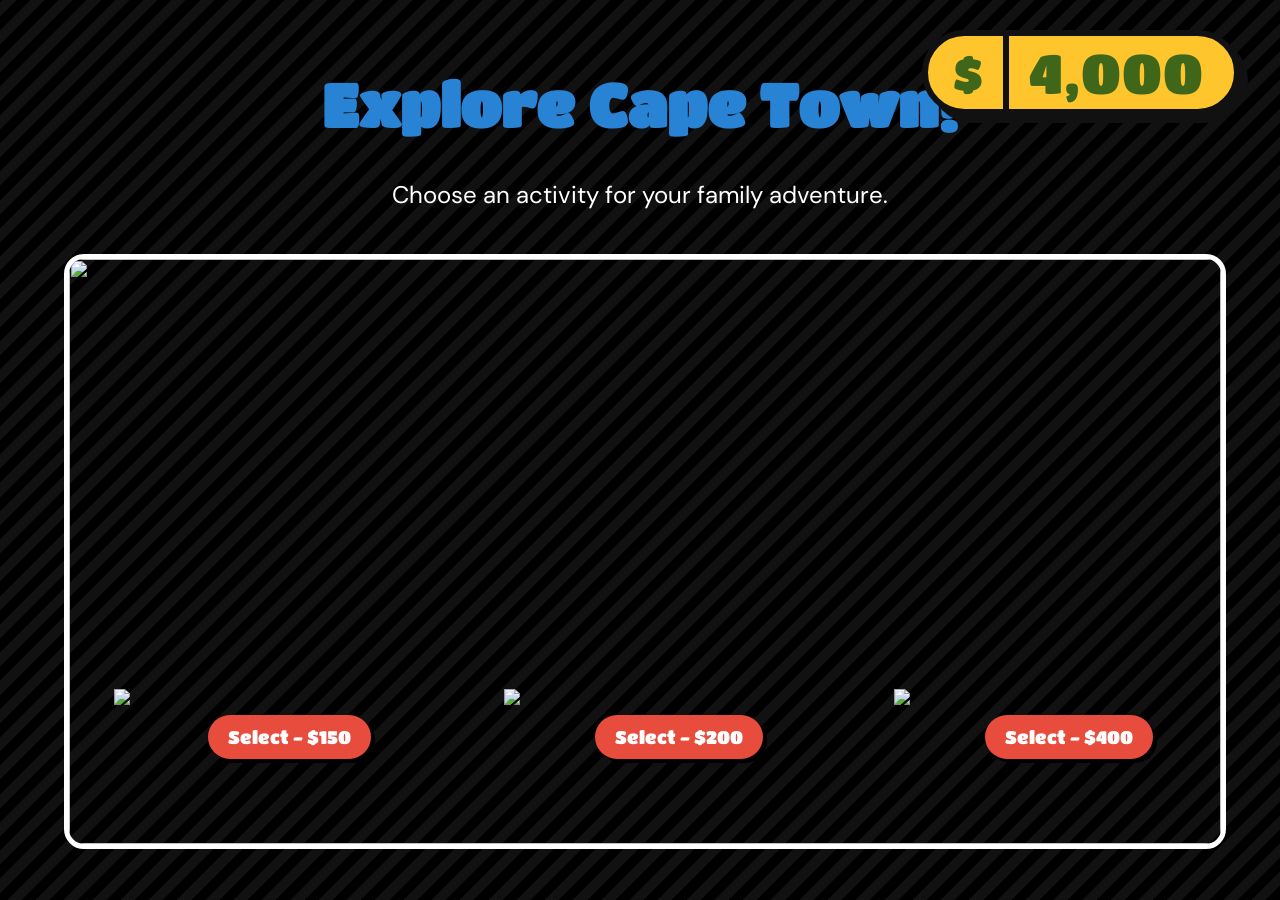
==== africa-activity.html @ 4128fa83 "Add files via upload" ====
<!DOCTYPE html>
<html lang="en">
<head>
    <meta charset="UTF-8">
    <meta name="viewport" content="width=device-width, initial-scale=1.0">
    <title>Africa Activities</title>

    <link href="https://fonts.googleapis.com/css2?family=Titan+One&family=DM+Sans:wght@400;700&display=swap" rel="stylesheet">
    <link rel="stylesheet" href="style.css">
</head>
<body>

<div id="africa-activity-screen">

    <div class="price-tag">
        <div class="currency">$</div>
        <div class="amount">4,000</div>
    </div>

    <div class="activity-header">
        <h1>Explore Cape Town!</h1>
        <p>Choose an activity for your family adventure.</p>
    </div>

    <div class="africa-scene">

        <!-- background -->
        <img src="Images/Africa/africa-background.png" class="africa-background">

            <!-- First Activity -->
            <div class="activity-option tower-option">
                <img src="Images/Africa/Africa Activity/africa-activity1.png"
                    class="activity-icon">

                <button onclick="buyActivity(150,'africa-minigame1.html')">
                    Select - $150
                </button>
            </div>

            <!-- Second Activity -->
            <div class="activity-option museum-option">
                <img src="Images/Africa/Africa Activity/africa-activity2.png"
                    class="activity-icon">

                <button onclick="buyActivity(200,'africa-minigame2.html')">
                    Select - $200
                </button>
            </div>

            <!-- Third Activity -->
            <div class="activity-option dining-option">
                <img src="Images/Africa/Africa Activity/africa-activity3.png"
                    class="activity-icon">

                <button onclick="buyActivity(400,'africa-minigame3.html')">
                    Select - $400
                </button>
            </div>

    </div>

</div>

<script src="game.js"></script>
</body>
</html>
---- style.css ----
body {
    margin:0;
}

/*Black Background*/
#start-screen {
    /* BLACK + DIAGONAL STRIPES */
    background: repeating-linear-gradient(
        -45deg,          /* direction: down-left */
        #000000,         /* dark stripe */
        #000000 10px,
        #111111 10px,    /* slightly lighter stripe */
        #111111 20px
    );    width: 100vw;
    height: 100vh;

    display: flex;
    justify-content: center;
    align-items: center;
    position: relative;

}

/*White card*/
.start-card {
    width: 900px;
    padding: 60px 40px;
    text-align: center;
    border-radius: 10px;
    z-index: 2;

    /* BASE COLOR */
    background-color: #ffffff;

    /* DIAMOND PATTERN */
    background-image:
        linear-gradient(45deg, #e6e6e6 25%, transparent 25%),
        linear-gradient(-45deg, #e6e6e6 25%, transparent 25%),
        linear-gradient(45deg, transparent 75%, #e6e6e6 75%),
        linear-gradient(-45deg, transparent 75%, #e6e6e6 75%);

    background-size: 20px 20px;
    background-position: 0 0, 0 10px, 10px -10px, -10px 0px;
}

.start-card h1 {
    color: #2883d4;
    font-family: 'Titan One', sans-serif;
    font-size: 55px;
    margin-bottom: 30px;
}

.start-card p {
    font-family: 'DM Sans', sans-serif;
    font-size: 28px;
    font-weight: bold;
    margin-bottom: 50px;
}

.start-card button {
    font-family: 'Titan One', sans-serif;
    background: #e74c3c;
    color: white;
    border: none;
    padding: 15px 50px;
    font-size: 30px;
    border-radius: 50px;
    cursor: pointer;
    box-shadow: 5px 5px 10px rgba(0,0,0,0.3);
}

.start-card button:hover {
    background: #c0392b;
}

.cloud {
    position: absolute;
    background:#2883d4;
    border-radius: 50%;
    z-index: 1;
}
/* TOP LEFT CLOUD */
.cloud-top-left {
    width: 220px;
    height: 120px;
    top: 140px;
    left: 160px;

    /* creates "puffy" cloud bumps */
    box-shadow:
        60px 0 #2883d4,
        120px 20px #2883d4,
        30px 40px #2883d4;
}

/* BOTTOM RIGHT CLOUD */
.cloud-bottom-right {
    width: 220px;
    height: 120px;
    bottom: 160px;
    right: 240px;

    box-shadow:
        60px 0 #2883d4,
        120px 20px #2883d4,
        30px 40px #2883d4;
}
.flag-carousel {
    position: absolute;
    top: 30px;
    width: 100%;
    overflow: hidden;
    z-index: 1;
    pointer-events: none;
}

/* moving strip */
.flag-track {
    display: flex;
    width: max-content;
    animation: scrollFlags 10s linear infinite;
}

.flag-set {
    display: flex;
}

/* flag styling */
.flag-set img {
    width: 90px;
    height: auto;
    margin: 0 25px;
    border-radius: 8px;
    box-shadow: 3px 3px 10px rgba(0,0,0,0.3);
}

/* animation */
@keyframes scrollFlags {
    0% {
        transform: translateX(0);
    }
    100% {
        transform: translateX(-50%);
    }
}

/* --- MAP SCREEN STYLES --- */

#map-screen {
    width: 100vw;
    height: 100vh;
    background: repeating-linear-gradient(
        -45deg,
        #000000,
        #000000 10px,
        #111111 10px,
        #111111 20px
    );

    display: flex;
    justify-content: center;
    align-items: center;
    position: relative;
}

.map-card {
    position: absolute;
    top: 20px;
    left: 50%;
    transform: translateX(-50%);
    text-align: center;
    z-index: 3;

    /* remove the white box */
    background: none;
    padding: 0;
    width: 100%;
}

.map-card h1 {
    color: #2883d4;
    font-family: 'Titan One', sans-serif;
    font-size: 80px;
    margin-bottom: 20px;
}

.map-card p {
    font-family: 'DM Sans', sans-serif;
    font-size: 28px;
    font-weight: bold;
    margin-bottom: 50px;
}

.map-container {
    position: relative;
    width: 1200px;
    transform: scale(1.15);
    transform-origin: center;
    margin-top: 120px;

}

.map {
    width: 100%;
}

/* plane */
.plane {
    position: absolute;
    width: 180px;
    left: 20px;
    top: 20px;
    transition: transform 1.5s ease-in-out;
    z-index: 5;
}
.fly-to-mexico {
    transform: translate(130px, 240px) rotate(20deg);
}

/* markers */
.marker {
    position: absolute;
    width: 50px;
    height: 50px;
}

/* create the X using two lines */
.marker::before,
.marker::after {
    content: "";
    position: absolute;
    width: 100%;
    height: 6px;
    background: red;
    top: 50%;
    left: 0;
    transform-origin: center;
}

/* first line */
.marker::before {
    transform: rotate(45deg);
}

/* second line */
.marker::after {
    transform: rotate(-45deg);
}

/* positions (adjust these visually) */
.marker-start {
    position: absolute;
    width: 80px;
    height: auto;
    left: 150px;
    top: 260px;

  animation: heartbeat 1.5s infinite; /* Duration and repeat count */

  cursor: pointer;
}

@keyframes heartbeat {
      0% { transform: scale(1); }
  15% { transform: scale(1.15); } /* First rapid pulse */
  30% { transform: scale(1); }
  45% { transform: scale(1.25); } /* Second larger pulse */
  70% { transform: scale(1); }
  100% { transform: scale(1); } /* Pause between beats */
}

.marker-1 {
    left: 570px;
    top: 220px;
}

.marker-2 {
    left: 570px;
    top: 380px;
}

.marker-3 {
    left: 900px;
    top: 280px;
}

.routes {
    position: absolute;
    top: 0;
    left: 0;
    width: 100%;
    height: 100%;
    pointer-events: none;
}

.routes path {
    fill: none;
    stroke: #2d7dd2; /* blue like your screenshot */
    stroke-width: 4;

    /* dotted effect */
    stroke-dasharray: 8 10;

    /* rounded dots */
    stroke-linecap: round;
}

/* Importing a rounded, chunky font to match the image */

/* --- PRICE TAG HUD --- */
.price-tag {
  position: absolute;
  top: 30px;
  right: 40px;
  z-index: 10; /* Keeps it floating above the map */
  
  display: inline-flex;
  align-items: stretch; 
  
  /* Colors & Scaled-down Borders */
  background-color: #ffc52d; 
  border: 6px solid #111111;
  border-radius: 60px; 
  
  /* Scaled-down 3D shadow */
  box-shadow: 8px 8px 0px #111111;
  
  font-family: 'Fredoka', 'Titan One', sans-serif;
  color: #3f6619; 
}

.currency {
  display: flex;
  align-items: center;
  justify-content: center;
  
  /* Scaled-down Font and Spacing */
  font-size: 45px;
  padding: 5px 20px 5px 25px;
  
  border-right: 6px solid #111111;
}

.amount {
  display: flex;
  align-items: center;
  justify-content: center;
  
  /* Scaled-down Font and Spacing */
  font-size: 55px;
  padding: 5px 30px 5px 20px;
  letter-spacing: 1px;
}
/**************** Mexico *************************/

#plane-ticket-screen {
    /* BLACK + DIAGONAL STRIPES */
    background: repeating-linear-gradient(
        -45deg,          /* direction: down-left */
        #000000,         /* dark stripe */
        #000000 10px,
        #111111 10px,    /* slightly lighter stripe */
        #111111 20px
    );    
    width: 100vw;
    height: 100vh;

    display: flex;
    justify-content: center;
    align-items: center;
    flex-direction: column;
    position: relative;


}

.plane-ticket-card {
    width: min(900px, 90vw);
    min-height: 700px;
    padding: 60px 40px;
    text-align: center;
    border-radius: 10px;
    z-index: 2;
    /* BASE COLOR */
    background-color: #ffffff;

    /* DIAMOND PATTERN */
    background-image:
        linear-gradient(45deg, #e6e6e6 25%, transparent 25%),
        linear-gradient(-45deg, #e6e6e6 25%, transparent 25%),
        linear-gradient(45deg, transparent 75%, #e6e6e6 75%),
        linear-gradient(-45deg, transparent 75%, #e6e6e6 75%);

    background-size: 20px 20px;
    background-position: 0 0, 0 10px, 10px -10px, -10px 0px;
}

.plane-ticket-card h1 {
    color: #2883d4;
    font-family: 'Titan One', sans-serif;
    font-size: 30px;
}

.mexico-city {
    position: absolute;
    width: 250px;
    height: auto;
    left: 620px;

      border: 4px solid #111111;
  border-radius: 30px; 
  
  /* Scaled-down 3D shadow */
  box-shadow: 5px 5px 0px #111111;
}

.economy-class {
    position: absolute;
    width: 400px;
    left: 300px;
    top: 400px;
    cursor: pointer;
}

.business-class {
    position: absolute;
    width: 400px;
    left: 800px;
    top: 400px;
    cursor: pointer;

}

.first-class {
    position: absolute;
    width: 400px;
    left: 550px;
    top: 600px;
    cursor: pointer;

}

/**************** Mexico Games *************************/

#food-game-screen {
    width: 100vw;
    height: 100vh;
    background: repeating-linear-gradient(
        -45deg,
        #000000,
        #000000 10px,
        #111111 10px,
        #111111 20px
    );

    text-align: center;
    padding-top: 40px;
}

#food-game-screen h1 {
    color: #2883d4;
    font-family: 'Titan One', sans-serif;
    font-size: 60px;
    margin-bottom: 10px; 
}

#food-game-screen p {
    color: white;
    font-size: 24px;
    margin-bottom: 10px;
}

/* Added a small style for your new recipe text to match your font themes */
#recipe-display {
    font-family: 'DM Sans', sans-serif;
    font-size: 22px;
}

#build-area {
    width: 400px;
    height: 250px;
    margin: 40px auto;
    background: white;
    border-radius: 20px;
    border: 5px solid black;

    display: flex;
    align-items: center;
    justify-content: center;
    gap: 10px;
}

.ingredients {
    display: flex;
    justify-content: center;
    gap: 30px;
}

.ingredients img {
    width: 120px;
    cursor: pointer;
    transition: transform 0.2s ease;
}

.ingredients img:hover {
    transform: scale(1.1);
}

#mexico-activity-screen {
    width: 100vw;
    height: 100vh;
    background: repeating-linear-gradient(
        -45deg,
        #000000,
        #000000 10px,
        #111111 10px,
        #111111 20px
    );

    display: flex;
    flex-direction: column;
    align-items: center;
    position: relative;
}

.activity-header {
    text-align: center;
    margin-top: 30px;
}

.activity-header h1 {
    color: #2883d4;
    font-family: 'Titan One', sans-serif;
    font-size: 60px;
}

.activity-header p {
    color: white;
    font-family: 'DM Sans', sans-serif;
    font-size: 24px;
}

.mexico-scene {
    position: relative;
    width: min(1200px, 90vw);
    height: min(700px, 65vh);
    margin-top: 20px;
}

.mexico-background {
    width: 100%;
    height: 100%;
    object-fit: cover;
    border-radius: 20px;
    border: 5px solid white;
}

.activity-icon {
    width: 100%;
    display: block;
    cursor: pointer;
    transition: transform 0.2s ease;
}

.activity-icon:hover {
    transform: scale(1.1);
}
.food-option {
    left: 50px;
    bottom: 80px;
}

.pyramid-option {
    left: 440px;
    bottom: 80px;
}

.boat-option {
    left: 830px;
    bottom: 80px;
}

.activity-option {
    position: absolute;
    text-align: center;
    width: 350px;
}

.activity-option button {
    margin-top: 10px;
    padding: 12px 20px;
    font-family: 'Titan One', sans-serif;
    font-size: 18px;
    border: none;
    border-radius: 30px;
    background: #e74c3c;
    color: white;
    cursor: pointer;
    box-shadow: 4px 4px 0px black;
}

.activity-option button:hover {
    transform: scale(1.05);
}


#pyramid-game-screen {
    width: 100vw;
    height: 100vh;
    text-align: center;
    background: repeating-linear-gradient(
        -45deg,
        #000000,
        #000000 10px,
        #111111 10px,
        #111111 20px
    );
    padding-top: 40px;
}

#pyramid-game-screen h1 {
    color: #2883d4;
    font-family: 'Titan One', sans-serif;
    font-size: 60px;
}

#pyramid-game-screen p {
    color: white;
    font-size: 24px;
}

#maze {
    margin: 40px auto;
    width: fit-content;
}

.maze-row {
    display: flex;
}

.tile {
    width: 120px;
    height: 120px;
    margin: 5px;
    border-radius: 15px;
    border: 4px solid black;
}

.wall {
    background: #6c584c;
}

.player {
    background: #90be6d;
    display: flex;
    align-items: center;
    justify-content: center;
    font-size: 40px;
}

.treasure {
    background: gold;
    display: flex;
    align-items: center;
    justify-content: center;
    font-size: 40px;
    cursor: pointer;
}

.safe {
    background: #f4d35e;
    cursor: pointer;
}

.hidden-path {
    background: #6c584c !important; /* same as wall */
    cursor: pointer;
}

#yacht-game-screen {
    width: 100vw;
    height: 100vh;
    background: repeating-linear-gradient(
        -45deg,
        #000000,
        #000000 10px,
        #111111 10px,
        #111111 20px
    );
    text-align: center;
    padding-top: 40px;
}

#yacht-game-screen h1 {
    color: #2883d4;
    font-family: 'Titan One', sans-serif;
    font-size: 60px;
    margin-bottom: 10px;
}

#yacht-game-screen p {
    color: white;
    font-size: 24px;
    margin-bottom: 40px;
    font-family: 'DM Sans', sans-serif;
}

#ocean-grid {
    display: grid;
    grid-template-columns: repeat(4, 120px); /* 4 columns */
    gap: 15px;
    justify-content: center;
    margin: 0 auto;
}

.ocean-tile {
    width: 120px;
    height: 120px;
    background: #2883d4; /* Deep ocean blue */
    border: 4px solid black;
    border-radius: 15px;
    cursor: pointer;
    display: flex;
    align-items: center;
    justify-content: center;
    font-size: 60px; /* Size of the emojis */
    transition: transform 0.2s ease, background 0.3s ease;
}

.ocean-tile:hover:not(.revealed) {
    transform: scale(1.05);
    background: #3a9ef2;
}

.ocean-tile.revealed {
    cursor: default;
    transform: none;
}

/**************** Paris *************************/

.paris-city {
    position: absolute;
    width: 250px;
    height: auto;
    left: 620px;

      border: 4px solid #111111;
  border-radius: 30px; 
  
  /* Scaled-down 3D shadow */
  box-shadow: 5px 5px 0px #111111;
}

#paris-activity-screen {
    width: 100vw;
    height: 100vh;
    background: repeating-linear-gradient(
        -45deg,
        #000000,
        #000000 10px,
        #111111 10px,
        #111111 20px
    );

    display: flex;
    flex-direction: column;
    align-items: center;
    position: relative;
}

.paris-scene {
    position: relative;
    width: min(1200px, 90vw);
    height: min(700px, 65vh);
    margin-top: 20px;
}

.paris-background {
    width: 100%;
    height: 100%;
    object-fit: cover;
    border-radius: 20px;
    border: 5px solid white;
}

.tower-option {
    left: 50px;
    bottom: 80px;
}

.museum-option {
    left: 440px;
    bottom: 80px;
}

.dining-option {
    left: 830px;
    bottom: 80px;
}

/* --- EIFFEL TOWER SNAP --- */


#eiffel-game-screen {
    width: 100vw;
    height: 100vh;
    background: repeating-linear-gradient(
        -45deg,
        #000000,
        #000000 10px,
        #111111 10px,
        #736d6d 20px
    );

    text-align: center;
    padding-top: 40px;
}

#eiffel-game-screen h1 {
    color: #2883d4;
    font-family: 'Titan One', sans-serif;
    font-size: 60px;
    margin-bottom: 10px; 
}

#eiffel-game-screen p {
    color: white;
    font-size: 24px;
    margin-bottom: 10px;
}

#camera-view {
    width: 600px;
    height: 400px;
    margin: 30px auto;
    background: #87CEEB; /* Sky blue */
    border: 8px solid #333;
    border-radius: 20px;
    position: relative;
    overflow: hidden;
    cursor: crosshair;
}

.popup-target {
    position: absolute;
    font-size: 60px;
    cursor: pointer;
    user-select: none;
    transition: transform 0.1s;
}
.popup-target:active { transform: scale(0.9); }

/* --- LOUVRE ART MATCH --- */
#louvre-game-screen {
    width: 100vw;
    height: 100vh;
    background: repeating-linear-gradient(
        -45deg,
        #000000,
        #000000 10px,
        #111111 10px,
        #736d6d 20px
    );

    text-align: center;
    padding-top: 40px;
}

#louvre-game-screen h1 {
    color: #2883d4;
    font-family: 'Titan One', sans-serif;
    font-size: 60px;
    margin-bottom: 10px; 
}

#louvre-game-screen p {
    color: white;
    font-size: 24px;
    margin-bottom: 10px;
}
#art-grid {
    display: grid;
    grid-template-columns: repeat(4, 100px);
    gap: 130px;
    justify-content: center;
    margin: 30px auto;
}

.art-card {
    width: 200px;
    height: 200px;
    background: #2883d4;
    border: 4px solid #111;
    border-radius: 10px;
    display: flex;
    align-items: center;
    justify-content: center;
    font-size: 50px;
    cursor: pointer;
    transition: background 0.3s;
}

/* Hide the emoji by default */
.hidden-symbol {
    opacity: 0; 
    transition: opacity 0.2s ease;
}

/* When the card is flipped, show the background and emoji */
.art-card.flipped {
    background: white;
    cursor: default;
}

.art-card.flipped .hidden-symbol {
    opacity: 1;
}

/* --- MICHELIN VIP SERVE --- */
#timing-game {
    width: 900px;
    height: 170px;
    background: #444;
    border: 5px solid #111;
    border-radius: 40px;
    margin: 40px auto;
    position: relative;
    overflow: hidden;
}

#target-zone {
    width: 170px;
    height: 100%;
    background: #90be6d; /* Green target */
    position: absolute;
    left: 200px; /* Center of the 500px bar */
}

#moving-plate {
    position: absolute;
    font-size: 150px;
    top: 2px;
    left: 0;
}

#serve-btn {
    font-family: 'Titan One', sans-serif;
    font-size: 30px;
    padding: 15px 40px;
    background: #e74c3c;
    color: white;
    border: none;
    border-radius: 30px;
    cursor: pointer;
    box-shadow: 4px 4px 0px #111;
}
#serve-btn:hover { transform: scale(1.05); }


#louvre-game-screen {
    width: 100vw;
    height: 100vh;
    background: repeating-linear-gradient(
        -45deg,
        #000000,
        #000000 10px,
        #111111 10px,
        #111111 20px
    );

    text-align: center;
    padding-top: 40px;
}

#michelin-game-screen h1 {
    color: #2883d4;
    font-family: 'Titan One', sans-serif;
    font-size: 60px;
    margin-bottom: 10px; 
}

#michelin-game-screen p {
    color: white;
    font-size: 24px;
    margin-bottom: 10px;
}

#michelin-game-screen {
    width: 100vw;
    height: 100vh;
    background: repeating-linear-gradient(
        -45deg,
        #000000,
        #000000 10px,
        #111111 10px,
        #111111 20px
    );

    text-align: center;
    padding-top: 40px;
}

#michelin-game-screen h1 {
    color: #2883d4;
    font-family: 'Titan One', sans-serif;
    font-size: 60px;
    margin-bottom: 10px; 
}

#michelin-game-screen p {
    color: white;
    font-size: 24px;
    margin-bottom: 10px;
}


.price-tag-africa {
  position: absolute;
  top: 20px;
  right: 30px;
  z-index: 10; /* Keeps it floating above the map */
  
  display: inline-flex;
  align-items: stretch; 
  
  /* Colors & Scaled-down Borders */
  background-color: #ffc52d; 
  border: 6px solid #111111;
  border-radius: 60px; 
  
  /* Scaled-down 3D shadow */
  box-shadow: 8px 8px 0px #111111;
  
  font-family: 'Fredoka', 'Titan One', sans-serif;
  color: #3f6619; 
}


.africa-city {
    position: absolute;
    width: 250px;
    height: auto;
    left: 620px;

      border: 4px solid #111111;
  border-radius: 30px; 
  
  /* Scaled-down 3D shadow */
  box-shadow: 5px 5px 0px #111111;
}


#africa-activity-screen {
    width: 100vw;
    height: 100vh;
    background: repeating-linear-gradient(
        -45deg,
        #000000,
        #000000 10px,
        #111111 10px,
        #111111 20px
    );

    display: flex;
    flex-direction: column;
    align-items: center;
    position: relative;
}

.africa-scene {
    position: relative;
    width: min(1200px, 90vw);
    height: min(700px, 65vh);
    margin-top: 20px;
}

.africa-background {
    width: 100%;
    height: 100%;
    object-fit: cover;
    border-radius: 20px;
    border: 5px solid white;
}

/* --- PENGUIN PHOTOGRAPHER --- */
#penguin-game-screen {
    width: 100vw;
    height: 100vh;
    background: repeating-linear-gradient(
        -45deg,
        #000000,
        #000000 10px,
        #111111 10px,
        #111111 20px
    );
    text-align: center;
    padding-top: 40px;
}

#penguin-game-screen h1 {
    color: #2883d4;
    font-family: 'Titan One', sans-serif;
    font-size: 60px;
    margin-bottom: 10px;
}

#penguin-game-screen p {
    color: white;
    font-size: 24px;
    margin-bottom: 30px;
}

#viewfinder {
    width: 400px;
    height: 300px;
    margin: 0 auto 30px auto;
    background: #89cff0; /* Bright beach sky */
    border: 10px solid #222;
    border-radius: 15px;
    display: flex;
    align-items: center;
    justify-content: center;
    position: relative;
    box-shadow: 0px 10px 20px rgba(0,0,0,0.5);
}

/* Creating the camera viewfinder crosshairs */
.camera-corner {
    position: absolute;
    width: 40px;
    height: 40px;
    border: 4px solid rgba(255, 255, 255, 0.7);
}
.top-left { top: 20px; left: 20px; border-right: none; border-bottom: none; }
.top-right { top: 20px; right: 20px; border-left: none; border-bottom: none; }
.bottom-left { bottom: 20px; left: 20px; border-right: none; border-top: none; }
.bottom-right { bottom: 20px; right: 20px; border-left: none; border-top: none; }

#penguin-subject {
    font-size: 150px;
    /* Blur is controlled by JavaScript! */
}

#camera-controls {
    display: flex;
    flex-direction: column;
    align-items: center;
    gap: 20px;
}

#focus-slider {
    width: 400px;
    height: 10px;
    background: #fff;
    border-radius: 10px;
    outline: none;
    cursor: pointer;
}

#snap-btn {
    font-family: 'Titan One', sans-serif;
    font-size: 28px;
    padding: 15px 40px;
    background: #f4d35e; /* Yellow button */
    color: #111;
    border: 4px solid #111;
    border-radius: 40px;
    cursor: pointer;
    box-shadow: 4px 4px 0px #111;
    transition: transform 0.1s;
}
#snap-btn:active { transform: translateY(4px); box-shadow: 0px 0px 0px #111; }


/* --- VISUAL CABLE CAR STABILIZER --- */


#cablecar-game-screen {
    width: 100vw;
    height: 100vh;
    background: repeating-linear-gradient(
        -45deg,
        #000000,
        #000000 10px,
        #111111 10px,
        #111111 20px
    );
    text-align: center;
    padding-top: 40px;
}

#cablecar-game-screen h1 {
    color: #2883d4;
    font-family: 'Titan One', sans-serif;
    font-size: 60px;
    margin-bottom: 10px;
}

#cablecar-game-screen p {
    color: white;
    font-size: 24px;
    margin-bottom: 30px;
}
#cable-car-container {
    width: 300px;
    height: 250px;
    margin: 30px auto;
    position: relative;
    display: flex;
    flex-direction: column;
    align-items: center;
}

/* The wire the car hangs from */
#cable-line {
    width: 100%;
    height: 8px;
    background: #111;
    position: absolute;
    top: 20px;
    border-radius: 4px;
}

#cable-car {
    font-size: 100px;
    margin-top: 10px; /* Hangs just below the line */
    transition: transform 0.3s ease-in-out;
    transform-origin: top center; /* Makes it swing from the top! */
    text-shadow: 5px 5px 0px rgba(0,0,0,0.3);
}

#wind-controls {
    display: flex;
    justify-content: center;
    gap: 15px;
}

#wind-controls button {
    font-size: 40px;
    width: 80px;
    height: 80px;
    background: #2883d4;
    border: 4px solid #111;
    border-radius: 15px;
    cursor: pointer;
    box-shadow: 4px 4px 0px #111;
    transition: transform 0.1s;
}
#wind-controls button:active { 
    transform: translateY(4px); 
    box-shadow: 0px 0px 0px #111; 
}
/* --- BIG 5 SAFARI TRACKER --- */
#safari-game-screen {
    width: 100vw;
    height: 100vh;
    background: repeating-linear-gradient(
        -45deg,
        #000000,
        #000000 10px,
        #111111 10px,
        #111111 20px
    );
    text-align: center;
    padding-top: 40px;
}

#safari-game-screen h1 {
    color: #2883d4;
    font-family: 'Titan One', sans-serif;
    font-size: 50px;
    margin-bottom: 10px;
}

#safari-game-screen p {
    color: white;
    font-size: 20px;
    margin-bottom: 20px;
}

#tracker-radar {
    color: #f4d35e;
    font-family: 'DM Sans', sans-serif;
    font-weight: bold;
    background: #111;
    padding: 10px 30px;
    width: fit-content;
    margin: 0 auto;
    border-radius: 10px;
    border: 3px solid #333;
}

/* Update your existing savanna-grass class to hide the cursor */
#savanna-grass {
    width: 500px;
    height: 300px;
    background: #a3b162; 
    border: 8px solid #3f6619;
    border-radius: 15px;
    margin: 20px auto;
    position: relative;
    box-shadow: inset 0px 0px 30px rgba(0,0,0,0.3);
    overflow: hidden; /* Keeps the scanner inside the box */
    
    cursor: none; /* HIDES THE NORMAL MOUSE! */
}

/* Add this new style for the scanner */
#scanner-glass {
    position: absolute;
    font-size: 50px;
    pointer-events: none; /* Lets clicks pass right through the emoji */
    transform: translate(-50%, -50%); /* Centers the glass exactly on the mouse coordinates */
    display: none; /* Hidden until the mouse enters the box */
    z-index: 10;
    text-shadow: 2px 2px 5px rgba(0,0,0,0.5);
}

.found-animal {
    position: absolute;
    font-size: 60px;
    transform: translate(-50%, -50%); /* Centers the emoji perfectly on the mouse click */
    animation: popUp 0.5s ease-out;
}

@keyframes popUp {
    0% { transform: translate(-50%, -50%) scale(0); }
    50% { transform: translate(-50%, -50%) scale(1.5); }
    100% { transform: translate(-50%, -50%) scale(1); }
}

#japan-activity-screen {
    width: 100vw;
    height: 100vh;
    background: repeating-linear-gradient(
        -45deg,
        #000000,
        #000000 10px,
        #111111 10px,
        #111111 20px
    );

    display: flex;
    flex-direction: column;
    align-items: center;
    position: relative;
}

.japan-scene {
    position: relative;
    width: min(1200px, 90vw);
    height: min(700px, 65vh);
    margin-top: 20px;
}

.japan-background {
    width: 100%;
    height: 100%;
    object-fit: cover;
    border-radius: 20px;
    border: 5px solid white;
}

#claw-game-screen {
    width: 100vw;
    height: 100vh;
    background: repeating-linear-gradient(
        -45deg,
        #000000,
        #000000 10px,
        #111111 10px,
        #111111 20px
    );
    text-align: center;
    padding-top: 40px;
}

#claw-game-screen h1 {
    color: #2883d4;
    font-family: 'Titan One', sans-serif;
    font-size: 50px;
    margin-bottom: 10px;
}

#claw-game-screen p {
    color: white;
    font-size: 20px;
    margin-bottom: 20px;
}

/* --- SHIBUYA CLAW MACHINE --- */
#claw-machine {
    width: 600px;
    height: 400px;
    background: #ffb7b2; /* Kawaii pink */
    border: 8px solid #333;
    border-radius: 20px;
    margin: 20px auto;
    position: relative;
    overflow: hidden;
    box-shadow: inset 0px 0px 20px rgba(0,0,0,0.2);
}

#the-claw {
    font-size: 50px;
    position: absolute;
    top: 10px;
    left: 0px;
    transition: top 0.5s ease-in; /* Makes the drop smooth */
}

#the-prize {
    font-size: 60px;
    position: absolute;
    bottom: 10px;
    left: 265px; /* Centered in the 400px box */
}

#drop-btn, #pour-btn, #push-btn {
    font-family: 'Titan One', sans-serif;
    font-size: 28px;
    padding: 15px 40px;
    background: #e74c3c;
    color: white;
    border: 4px solid #111;
    border-radius: 40px;
    cursor: pointer;
    box-shadow: 4px 4px 0px #111;
}
#drop-btn:active, #pour-btn:active, #push-btn:active { transform: translateY(4px); box-shadow: 0px 0px 0px #111; }

/* --- ZEN TEA CEREMONY --- */
#thermometer {
    width: 60px;
    height: 300px;
    background: linear-gradient(to top, #87ceeb, #f4d35e, #e74c3c); /* Cold to Hot */
    border: 6px solid #333;
    border-radius: 30px;
    margin: 20px auto;
    position: relative;
    box-shadow: inset 0px 0px 15px rgba(0,0,0,0.5);
}

#zen-zone {
    position: absolute;
    bottom: 40%; /* Starts 40% from the bottom */
    height: 20%; /* Takes up 20% of the thermometer */
    width: 100%;
    background: rgba(144, 190, 109, 0.8); /* Green */
    border-top: 4px solid #111;
    border-bottom: 4px solid #111;
}

#temp-indicator {
    width: 90px;
    height: 12px;
    background: #111;
    border-radius: 5px;
    position: absolute;
    left: -15px; /* Sticks out the sides of the thermometer */
    bottom: 50%; /* Starts exactly in the middle */
    transition: bottom 0.1s linear;
}

#zen-progress-container {
    width: 400px;
    height: 25px;
    background: #222;
    border: 4px solid #111;
    border-radius: 15px;
    margin: 10px auto 20px auto;
    overflow: hidden;
}

#zen-progress-bar {
    width: 0%;
    height: 100%;
    background: #90be6d; /* Progress fills up green */
    transition: width 0.1s linear;
}

#start-tea-btn {
    font-family: 'Titan One', sans-serif;
    font-size: 24px;
    padding: 15px 40px;
    background: #90be6d;
    color: #111;
    border: 4px solid #111;
    border-radius: 40px;
    cursor: pointer;
    box-shadow: 4px 4px 0px #111;
}

#cool-btn {
    font-family: 'Titan One', sans-serif;
    font-size: 24px;
    padding: 15px 40px;
    background: #87ceeb;
    color: #111;
    border: 4px solid #111;
    border-radius: 40px;
    cursor: pointer;
    box-shadow: 4px 4px 0px #111;
    display: none; /* Hidden until the game starts */
}
#start-tea-btn:active, #cool-btn:active { transform: translateY(4px); box-shadow: 0px 0px 0px #111; }

/* --- VIP SUMO SHOWDOWN --- */
#sumo-ring {
    width: 900px;
    height: 300px;
    background: #d4a373; /* Sand color */
    border: 6px solid #8b5a2b;
    border-radius: 50px;
    margin: 40px auto;
    position: relative;
}

#sumo-wrestler {
    font-size: 150px;
    position: absolute;
    top: 5px;
    left: 50%; /* Starts perfectly in the middle */
    transform: translateX(-50%);
    transition: left 0.1s;
}


/* --- ZEN TEA CEREMONY SCREEN BACKGROUND --- */
#tea-game-screen {
    width: 100vw;
    height: 100vh;
    background: #fdfbf7; /* A soft, clean Japanese paper white */
    text-align: center;
    padding-top: 40px;
}

#tea-game-screen h1 {
    color: #e74c3c; /* Deep red looks amazing on white */
    font-family: 'Titan One', sans-serif;
    font-size: 60px;
    margin-bottom: 10px;
}

#tea-game-screen p {
    color: #333333; /* Dark gray text so it is readable on the white background! */
    font-size: 20px;
    margin-bottom: 20px;
    font-family: 'DM Sans', sans-serif;
    font-weight: bold;
}

#sumo-game-screen {
    width: 100vw;
    height: 100vh;
    background: repeating-linear-gradient(
        -45deg,
        #000000,
        #000000 10px,
        #111111 10px,
        #111111 20px
    );
    text-align: center;
    padding-top: 40px;
}

#sumo-game-screen h1 {
    color: #2883d4;
    font-family: 'Titan One', sans-serif;
    font-size: 50px;
    margin-bottom: 10px;
}

#sumo-game-screen p {
    color: white;
    font-size: 20px;
    margin-bottom: 20px;
}

/* --- END SCREENS (VICTORY & GAME OVER) --- */
#victory-screen, #gameover-screen {
    width: 100vw;
    height: 100vh;
    display: flex;
    align-items: center;
    justify-content: center;
    background: repeating-linear-gradient(
        -45deg,
        #000000,
        #000000 10px,
        #111111 10px,
        #111111 20px
    );
}

.end-card {
    background: white;
    padding: 50px;
    border-radius: 20px;
    text-align: center;
    max-width: 600px;
    box-shadow: 10px 10px 0px rgba(0,0,0,0.5);
    border: 8px solid #111;
}

.end-card h1 {
    font-family: 'Titan One', sans-serif;
    font-size: 50px;
    margin-bottom: 10px;
}

.victory-card h1 { color: #90be6d; } /* Green text for winning */
.gameover-card h1 { color: #e74c3c; } /* Red text for losing */

.end-card h2 {
    font-family: 'DM Sans', sans-serif;
    color: #333;
    margin-bottom: 20px;
}

.end-card p {
    font-size: 20px;
    color: #555;
    margin-bottom: 30px;
    line-height: 1.5;
}

.final-budget-display {
    background: #f4d35e;
    padding: 20px;
    border-radius: 15px;
    margin-bottom: 30px;
    border: 4px solid #111;
}

.final-budget-display p {
    margin-bottom: 10px;
    font-weight: bold;
    color: #111;
}

.final-price {
    display: inline-flex;
    transform: scale(1.2); /* Makes the final tag slightly larger */
    margin-top: 10px;
}

.end-card button {
    font-family: 'Titan One', sans-serif;
    font-size: 24px;
    padding: 15px 40px;
    background: #2883d4;
    color: white;
    border: 4px solid #111;
    border-radius: 30px;
    cursor: pointer;
    box-shadow: 4px 4px 0px #111;
    transition: transform 0.1s;
}

.end-card button:active {
    transform: translateY(4px);
    box-shadow: 0px 0px 0px #111;
}

/* --- SECRET WINNER CODES --- */
.secret-codes {
    margin: 30px auto;
    background: #fdfbf7;
    padding: 20px;
    border-radius: 15px;
    border: 4px dashed #90be6d; /* Green dashed border like a coupon */
}

.secret-codes h3 {
    font-family: 'Titan One', sans-serif;
    color: #e74c3c;
    margin-bottom: 10px;
    font-size: 24px;
}

.secret-codes p {
    font-size: 16px;
    color: #333;
    margin-bottom: 20px;
}

.code-box {
    background: #111; /* Dark background to make the gold pop */
    color: #f4d35e; /* Golden text */
    font-family: 'Titan One', sans-serif;
    font-size: 24px;
    padding: 15px;
    margin: 10px auto;
    border-radius: 10px;
    letter-spacing: 2px;
    width: 85%;
    box-shadow: 4px 4px 0px rgba(0,0,0,0.2);
    user-select: all; /* Makes it so if they click the text, it highlights the whole code instantly to copy! */
}
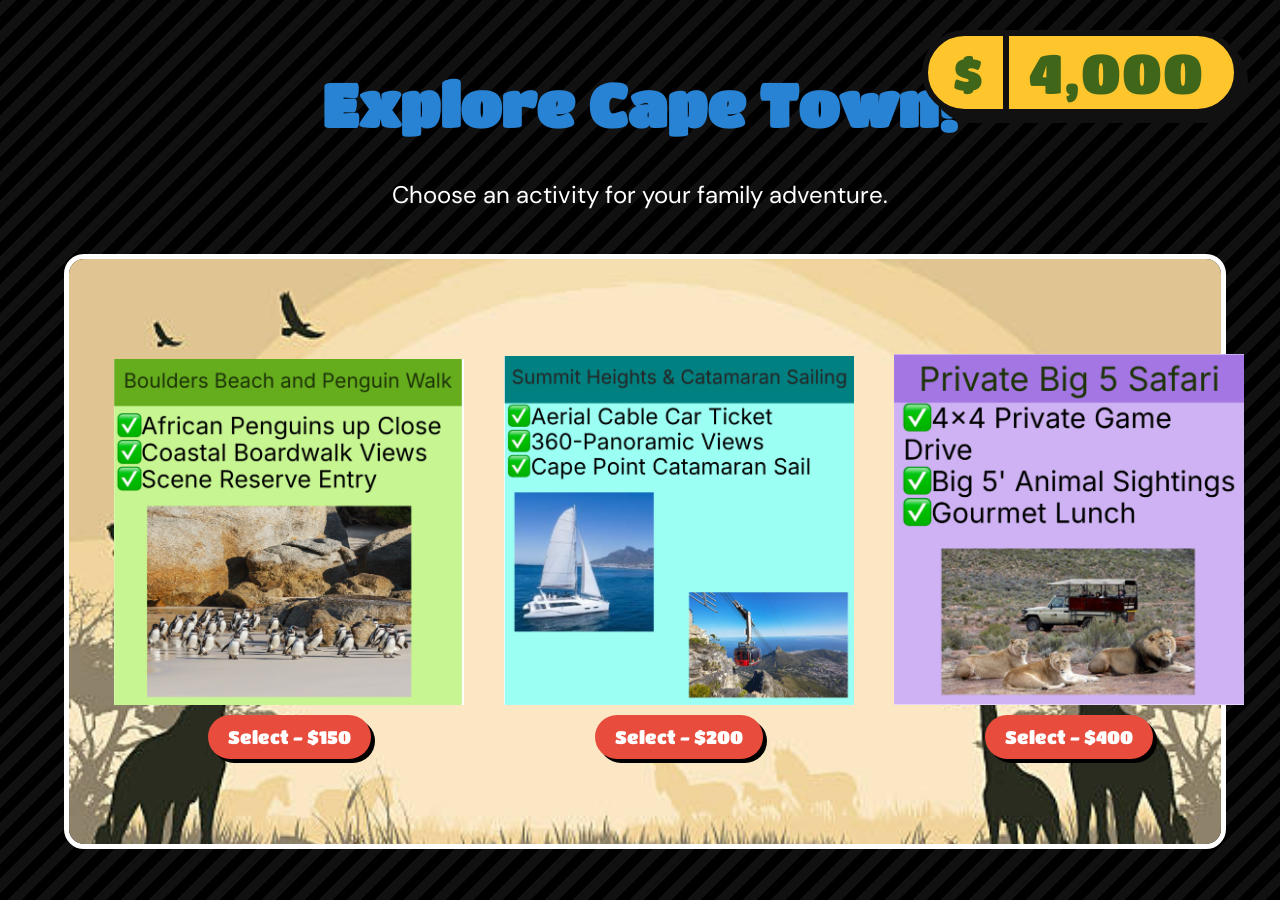
==== commit 71445b64: "Update africa-activity.html" ====
--- a/africa-activity.html
+++ b/africa-activity.html
@@ -25,11 +25,11 @@
     <div class="africa-scene">
 
         <!-- background -->
-        <img src="Images/Africa/africa-background.png" class="africa-background">
+        <img src="Africa/africa-background.png" class="africa-background">
 
             <!-- First Activity -->
             <div class="activity-option tower-option">
-                <img src="Images/Africa/Africa Activity/africa-activity1.png"
+                <img src="Africa/Africa Activity/africa-activity1.png"
                     class="activity-icon">
 
                 <button onclick="buyActivity(150,'africa-minigame1.html')">
@@ -39,7 +39,7 @@
 
             <!-- Second Activity -->
             <div class="activity-option museum-option">
-                <img src="Images/Africa/Africa Activity/africa-activity2.png"
+                <img src="Africa/Africa Activity/africa-activity2.png"
                     class="activity-icon">
 
                 <button onclick="buyActivity(200,'africa-minigame2.html')">
@@ -49,7 +49,7 @@
 
             <!-- Third Activity -->
             <div class="activity-option dining-option">
-                <img src="Images/Africa/Africa Activity/africa-activity3.png"
+                <img src="Africa/Africa Activity/africa-activity3.png"
                     class="activity-icon">
 
                 <button onclick="buyActivity(400,'africa-minigame3.html')">
@@ -63,4 +63,4 @@
 
 <script src="game.js"></script>
 </body>
-</html>+</html>
